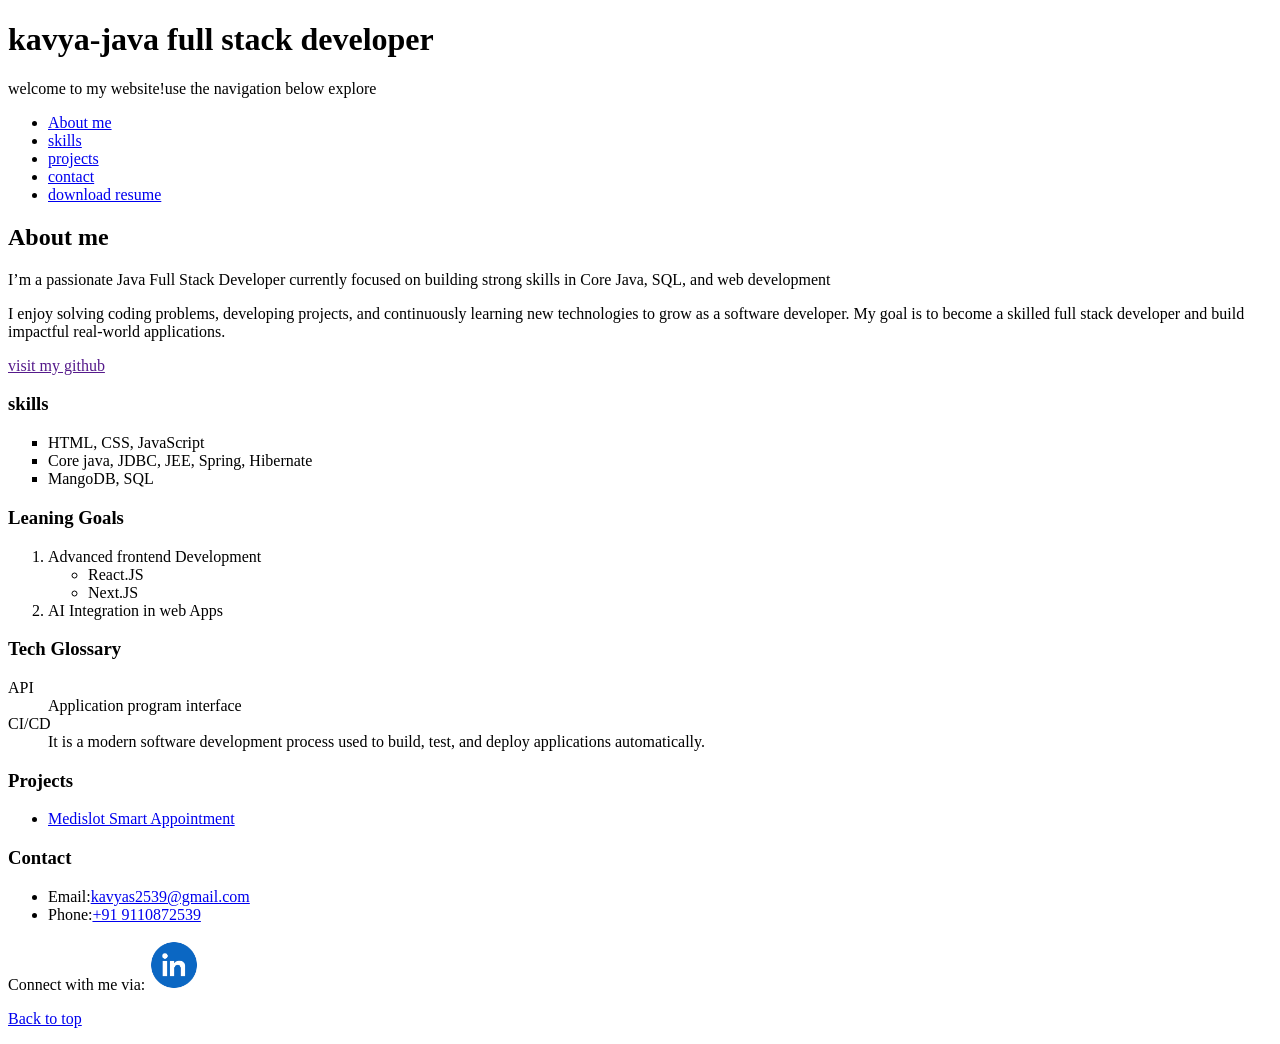
==== index.html @ 3b45f60b "Initial commit" ====
<!DOCTYPE html>
<html lang="en" style="scroll-behavior:smooth">
<head>
    <meta charset="UTF-8">
    <meta name="viewport" content="width=device-width, initial-scale=1.0">
    <title>Kavya's portfolio</title>
    <link rel="icon" href="https://www.bing.com/images/search?view=detailV2&id=894B9619A9ABEA8A838003E80084EA7E2337B6F0&thid=OIP.beQ2qW_thhYoZHvyXOsjRAHaH6&mediaurl=https%3a%2f%2fc8.alamy.com%2fcomp%2f2XG5283%2fportfolio-icon-vector-logo-set-collection-for-web-app-ui-2XG5283.jpg&exph=1390&expw=1300&q=portfolio+logo+vector&simid=608029446315926179&ck=F978EAD8AC16108213678527F2CD8EAC&itb=0&FORM=IVCLIG"
</head>
<body>
    <h1 id="top">kavya-java full stack developer</h1>
    <p>welcome to my website!use the navigation below explore</p>
    <ul>
        <li><a href="#abt">About me</a></li>
        <li><a href="#sk">skills</a></li>
        <li><a href="#proj">projects</a></li>
        <li><a href="#con">contact</a></li>
        <li><a href="kavya's Resume-hackerresume (4).pdf">download resume</a></li>
    </ul>
    <h2 id="abt">About me</h2>
    <p>I’m a passionate Java Full Stack Developer currently focused on building strong skills in Core Java, SQL, and web development</p>
    <p>I enjoy solving coding problems, developing projects, and continuously learning new technologies to grow as a software developer.
My goal is to become a skilled full stack developer and build impactful real-world applications.</p>
    <p ><a href="">visit my github</a></p>
    <h3 id="sk">skills</h3>
    <ul type="square">
        <li>HTML, CSS, JavaScript</li>
        <li> Core java, JDBC, JEE, Spring, Hibernate</li>
        <li>MangoDB, SQL</li>
    </ul>
    <h3>Leaning Goals</h3>
    <ol>
        <li>Advanced frontend Development</li>
            <ul>
                <li>React.JS</li>
                <li>Next.JS</li>
            </ul>
        <li>AI Integration in web Apps</li>
    </ol>
    <h3>Tech Glossary</h3>
    <dl>
        <dt>API</dt>
        <dd>Application program interface</dd>
        <dt>CI/CD</dt>
        <dd>It is a modern software development process used to build, test, and deploy applications automatically.</dd>
    </dl>
    <h3 id="proj">Projects</h3>
    <ul>
        <li>  <a href="https://github.com/KAVYAREDDY-1/Medislot" target="_blank">Medislot Smart Appointment</a></li>

    </ul>
    <h3 id="con">Contact</h3>
    <ul>
        <li>Email:<a href="mailto:kavyas2539@gmail.com">kavyas2539@gmail.com</a></li>
        <li>Phone:<a href="tel:91 9110872539">+91 9110872539</a></li>
    </ul>
    <span>Connect with me via:</span>
    <a href="https://linkedin.com/in/kavya-s-38223227a/" target="_blank">
    <img src="linkedinlogo.png" alt="LinkedIn" height="50px" width="50px">
</a>
<p><a href="#top">Back to top</a></p>
</body>
</html>
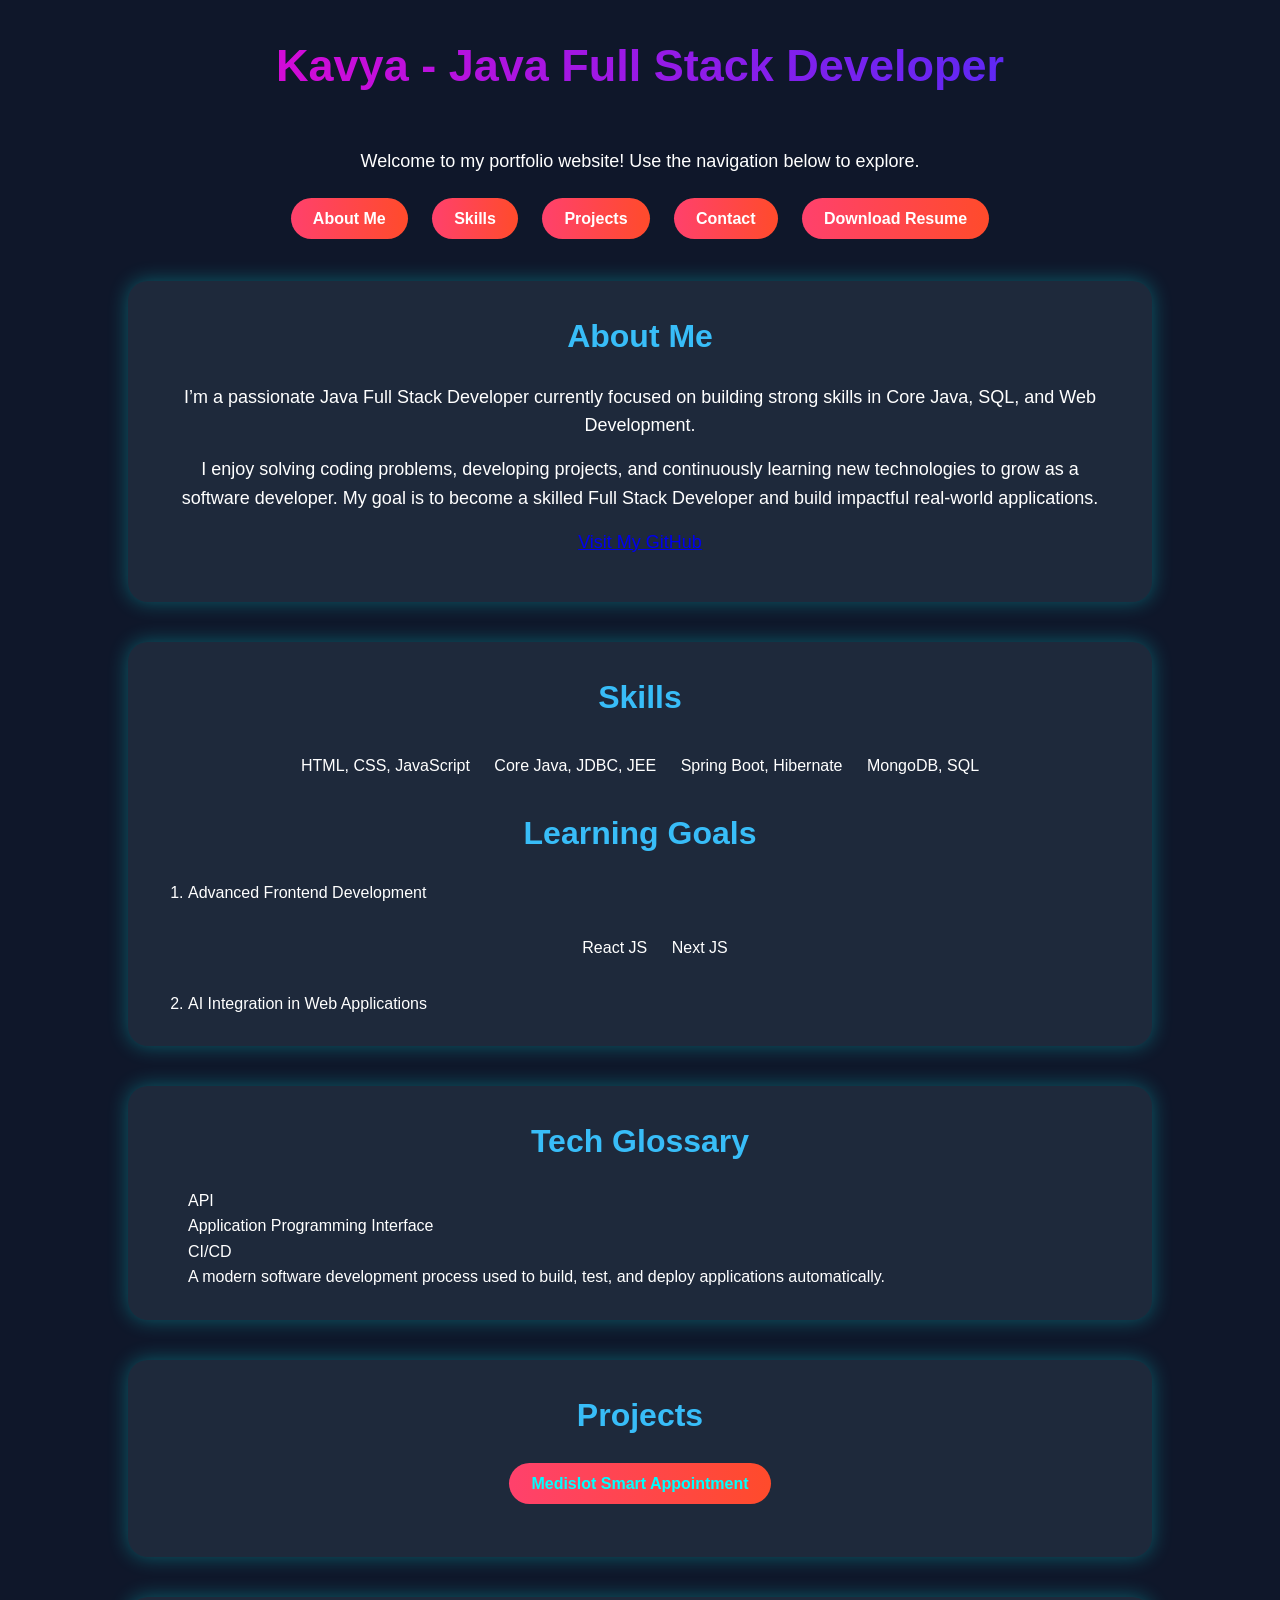
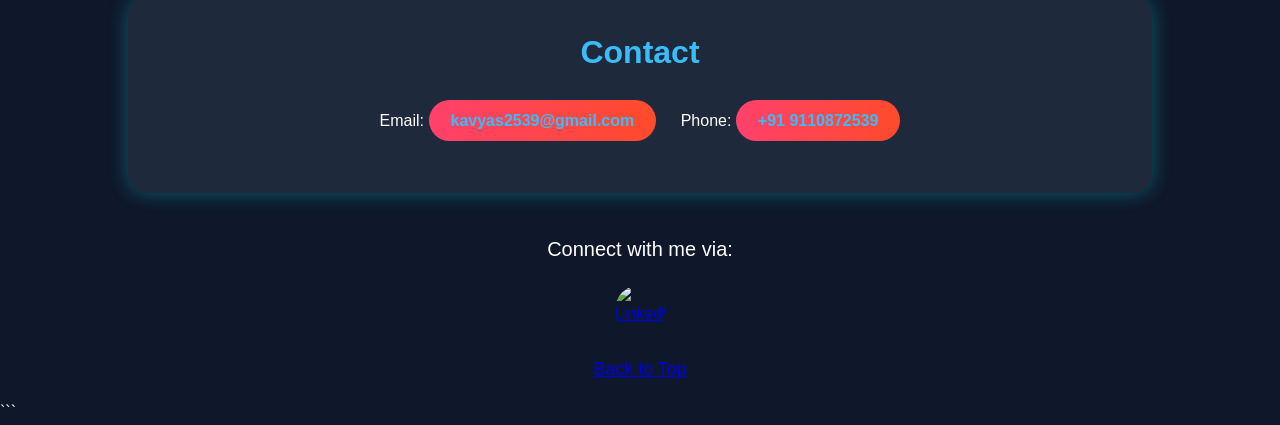
==== commit 1621f286: "Initial commit" ====
--- a/index.html
+++ b/index.html
@@ -1,62 +1,170 @@
+
 <!DOCTYPE html>
 <html lang="en" style="scroll-behavior:smooth">
+
 <head>
     <meta charset="UTF-8">
     <meta name="viewport" content="width=device-width, initial-scale=1.0">
-    <title>Kavya's portfolio</title>
-    <link rel="icon" href="https://www.bing.com/images/search?view=detailV2&id=894B9619A9ABEA8A838003E80084EA7E2337B6F0&thid=OIP.beQ2qW_thhYoZHvyXOsjRAHaH6&mediaurl=https%3a%2f%2fc8.alamy.com%2fcomp%2f2XG5283%2fportfolio-icon-vector-logo-set-collection-for-web-app-ui-2XG5283.jpg&exph=1390&expw=1300&q=portfolio+logo+vector&simid=608029446315926179&ck=F978EAD8AC16108213678527F2CD8EAC&itb=0&FORM=IVCLIG"
+
+   
+    <link rel="stylesheet" href="style.css">
+
+    <title>Kavya's Portfolio</title>
+
+    <link rel="icon"
+        href="https://cdn-icons-png.flaticon.com/512/3135/3135715.png">
 </head>
+
 <body>
-    <h1 id="top">kavya-java full stack developer</h1>
-    <p>welcome to my website!use the navigation below explore</p>
+
+  
+    <h1 id="top">Kavya - Java Full Stack Developer</h1>
+
+    <p>
+        Welcome to my portfolio website! Use the navigation below to explore.
+    </p>
+
+  
     <ul>
-        <li><a href="#abt">About me</a></li>
-        <li><a href="#sk">skills</a></li>
-        <li><a href="#proj">projects</a></li>
-        <li><a href="#con">contact</a></li>
-        <li><a href="kavya's Resume-hackerresume (4).pdf">download resume</a></li>
+        <li><a href="#about">About Me</a></li>
+        <li><a href="#skills">Skills</a></li>
+        <li><a href="#projects">Projects</a></li>
+        <li><a href="#contact">Contact</a></li>
+
+        <li>
+            <a href="kavya's Resume-hackerresume (4).pdf" download>
+                Download Resume
+            </a>
+        </li>
     </ul>
-    <h2 id="abt">About me</h2>
-    <p>I’m a passionate Java Full Stack Developer currently focused on building strong skills in Core Java, SQL, and web development</p>
-    <p>I enjoy solving coding problems, developing projects, and continuously learning new technologies to grow as a software developer.
-My goal is to become a skilled full stack developer and build impactful real-world applications.</p>
-    <p ><a href="">visit my github</a></p>
-    <h3 id="sk">skills</h3>
-    <ul type="square">
-        <li>HTML, CSS, JavaScript</li>
-        <li> Core java, JDBC, JEE, Spring, Hibernate</li>
-        <li>MangoDB, SQL</li>
-    </ul>
-    <h3>Leaning Goals</h3>
-    <ol>
-        <li>Advanced frontend Development</li>
+
+    <section id="about">
+
+        <h2>About Me</h2>
+
+        <p>
+            I’m a passionate Java Full Stack Developer currently focused on
+            building strong skills in Core Java, SQL, and Web Development.
+        </p>
+
+        <p>
+            I enjoy solving coding problems, developing projects, and continuously
+            learning new technologies to grow as a software developer.
+            My goal is to become a skilled Full Stack Developer and build
+            impactful real-world applications.
+        </p>
+
+        <p>
+            <a href="https://github.com/KAVYAREDDY-1" target="_blank">
+                Visit My GitHub
+            </a>
+        </p>
+
+    </section>
+
+  
+    <section id="skills">
+
+        <h2>Skills</h2>
+
+        <ul type="square">
+            <li>HTML, CSS, JavaScript</li>
+            <li>Core Java, JDBC, JEE</li>
+            <li>Spring Boot, Hibernate</li>
+            <li>MongoDB, SQL</li>
+        </ul>
+
+        <h3>Learning Goals</h3>
+
+        <ol>
+            <li>Advanced Frontend Development</li>
+
             <ul>
-                <li>React.JS</li>
-                <li>Next.JS</li>
+                <li>React JS</li>
+                <li>Next JS</li>
             </ul>
-        <li>AI Integration in web Apps</li>
-    </ol>
-    <h3>Tech Glossary</h3>
-    <dl>
-        <dt>API</dt>
-        <dd>Application program interface</dd>
-        <dt>CI/CD</dt>
-        <dd>It is a modern software development process used to build, test, and deploy applications automatically.</dd>
-    </dl>
-    <h3 id="proj">Projects</h3>
-    <ul>
-        <li>  <a href="https://github.com/KAVYAREDDY-1/Medislot" target="_blank">Medislot Smart Appointment</a></li>
 
-    </ul>
-    <h3 id="con">Contact</h3>
-    <ul>
-        <li>Email:<a href="mailto:kavyas2539@gmail.com">kavyas2539@gmail.com</a></li>
-        <li>Phone:<a href="tel:91 9110872539">+91 9110872539</a></li>
-    </ul>
+            <li>AI Integration in Web Applications</li>
+        </ol>
+
+    </section>
+
+  
+    <section>
+
+        <h2>Tech Glossary</h2>
+
+        <dl>
+            <dt>API</dt>
+            <dd>Application Programming Interface</dd>
+
+            <dt>CI/CD</dt>
+            <dd>
+                A modern software development process used to build,
+                test, and deploy applications automatically.
+            </dd>
+        </dl>
+
+    </section>
+
+    <!-- Projects Section -->
+    <section id="projects">
+
+        <h2>Projects</h2>
+
+        <ul>
+            <li>
+                <a href="https://github.com/KAVYAREDDY-1/Medislot"
+                    target="_blank">
+
+                    Medislot Smart Appointment
+
+                </a>
+            </li>
+        </ul>
+
+    </section>
+
+    <section id="contact">
+
+        <h2>Contact</h2>
+
+        <ul>
+            <li>
+                Email:
+                <a href="mailto:kavyas2539@gmail.com">
+                    kavyas2539@gmail.com
+                </a>
+            </li>
+
+            <li>
+                Phone:
+                <a href="tel:+919110872539">
+                    +91 9110872539
+                </a>
+            </li>
+        </ul>
+
+    </section>
+
+   
     <span>Connect with me via:</span>
-    <a href="https://linkedin.com/in/kavya-s-38223227a/" target="_blank">
-    <img src="linkedinlogo.png" alt="LinkedIn" height="50px" width="50px">
-</a>
-<p><a href="#top">Back to top</a></p>
+
+    <a href="https://linkedin.com/in/kavya-s-38223227a/"
+        target="_blank">
+
+        <img src="linkedinlogo.png"
+            alt="LinkedIn"
+            height="50px"
+            width="50px">
+
+    </a>
+
+    <p>
+        <a href="#top">Back to Top</a>
+    </p>
+
 </body>
-</html>+
+</html>
+```
--- a/style.css
+++ b/style.css
@@ -0,0 +1,110 @@
+*{
+    margin:0;
+    padding:0;
+    box-sizing:border-box;
+    font-family:Arial, sans-serif;
+}
+
+body{
+    background:#0f172a;
+    color:white;
+    line-height:1.6;
+}
+
+/* Header */
+h1{
+    text-align:center;
+    padding:30px;
+    font-size:45px;
+    background:linear-gradient(to right,#ff00cc,#3333ff);
+    -webkit-background-clip:text;
+    -webkit-text-fill-color:transparent;
+}
+
+/* Welcome text */
+p{
+    text-align:center;
+    font-size:18px;
+    margin:15px;
+}
+
+/* Navbar */
+ul{
+    text-align:center;
+    margin:20px;
+}
+
+ul li{
+    display:inline-block;
+    margin:10px;
+}
+
+ul li a{
+    text-decoration:none;
+    color:white;
+    padding:12px 22px;
+    border-radius:30px;
+    background:linear-gradient(to right,#ff416c,#ff4b2b);
+    transition:0.4s;
+    font-weight:bold;
+}
+
+ul li a:hover{
+    background:linear-gradient(to right,#00c6ff,#0072ff);
+    transform:scale(1.1);
+}
+
+/* Sections */
+section{
+    width:80%;
+    margin:40px auto;
+    padding:30px;
+    border-radius:20px;
+    background:#1e293b;
+    box-shadow:0 0 20px rgba(0,255,255,0.3);
+}
+
+/* Section headings */
+h2,h3{
+    text-align:center;
+    margin-bottom:20px;
+    color:#38bdf8;
+    font-size:32px;
+}
+
+/* Skills */
+ol,dl{
+    margin-left:30px;
+}
+
+/* Project links */
+#projects a{
+    color:#00ffff;
+    text-decoration:none;
+}
+
+/* Contact links */
+#contact a{
+    color:#38bdf8;
+    text-decoration:none;
+}
+
+/* Image */
+img{
+    display:block;
+    margin:20px auto;
+    border-radius:50%;
+    transition:0.5s;
+}
+
+img:hover{
+    transform:scale(1.1) rotate(5deg);
+}
+
+/* Footer */
+span{
+    display:block;
+    text-align:center;
+    margin-top:20px;
+    font-size:20px;
+}
